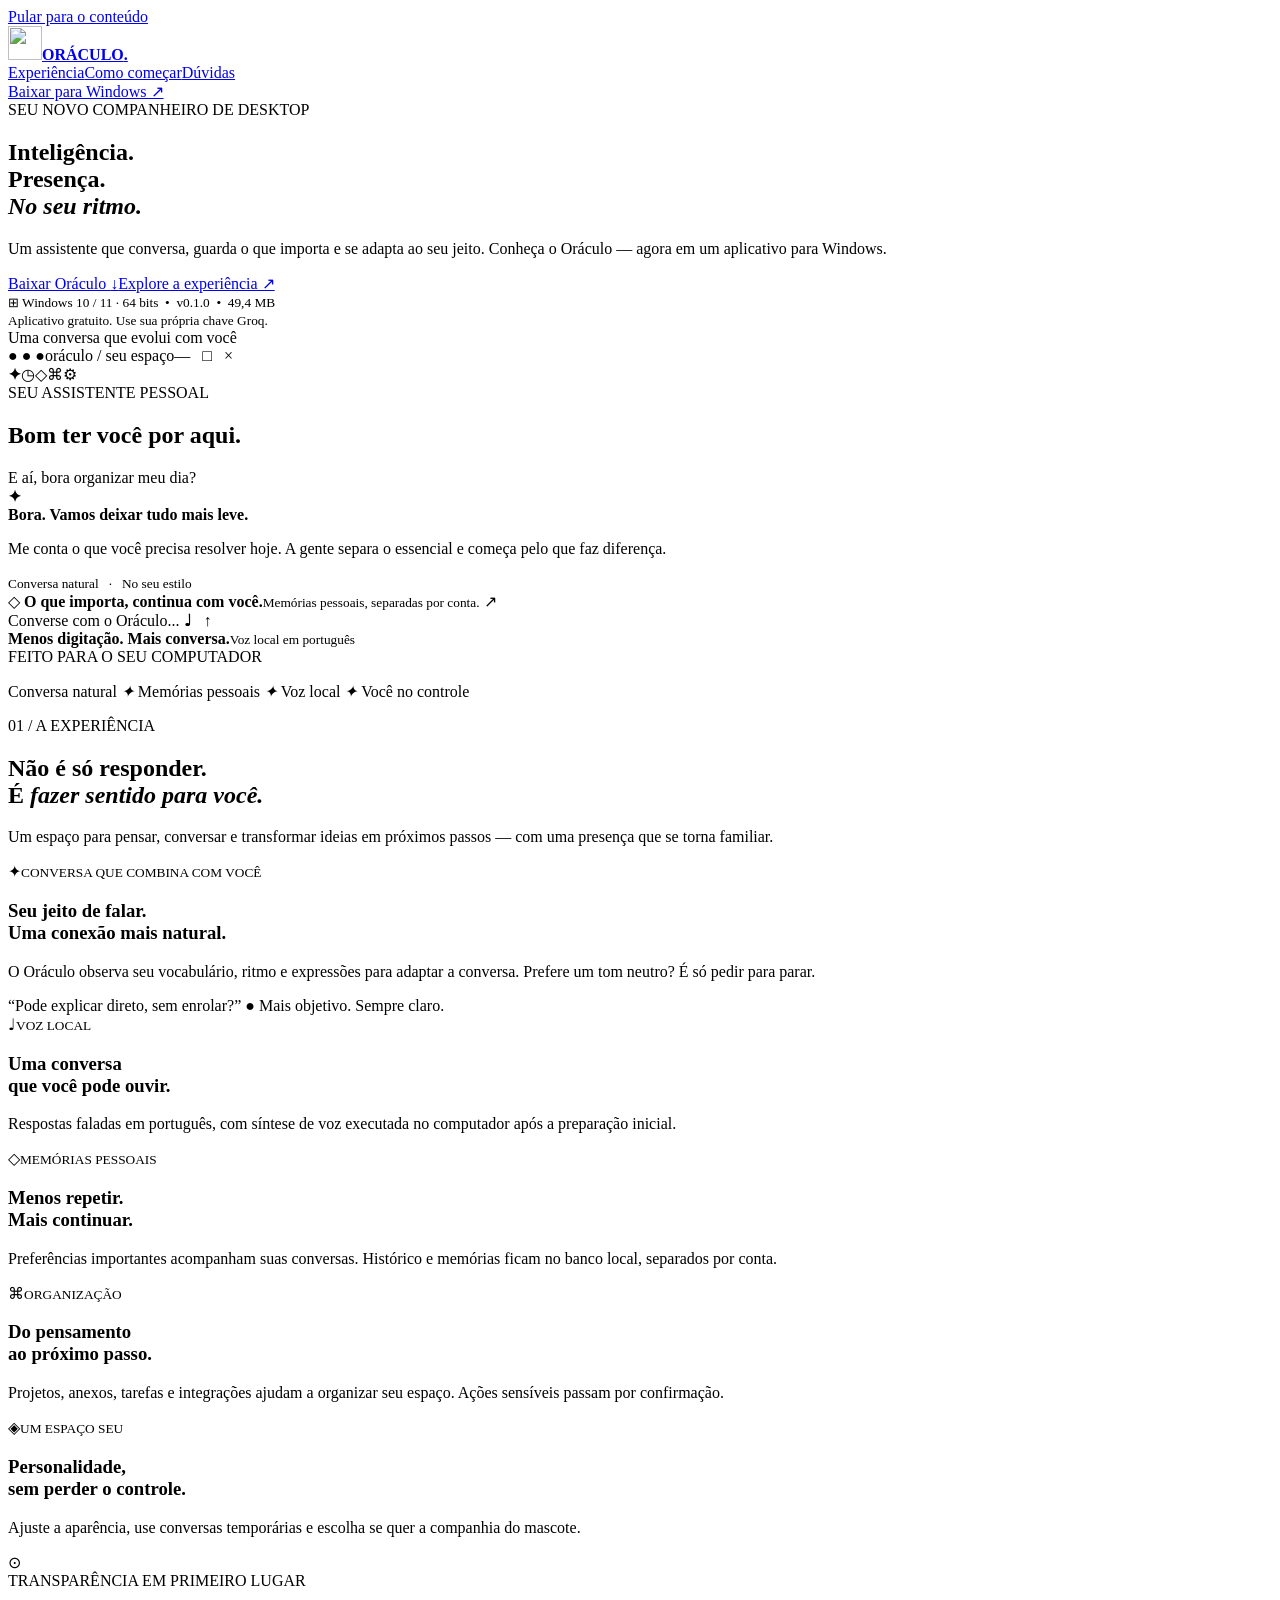
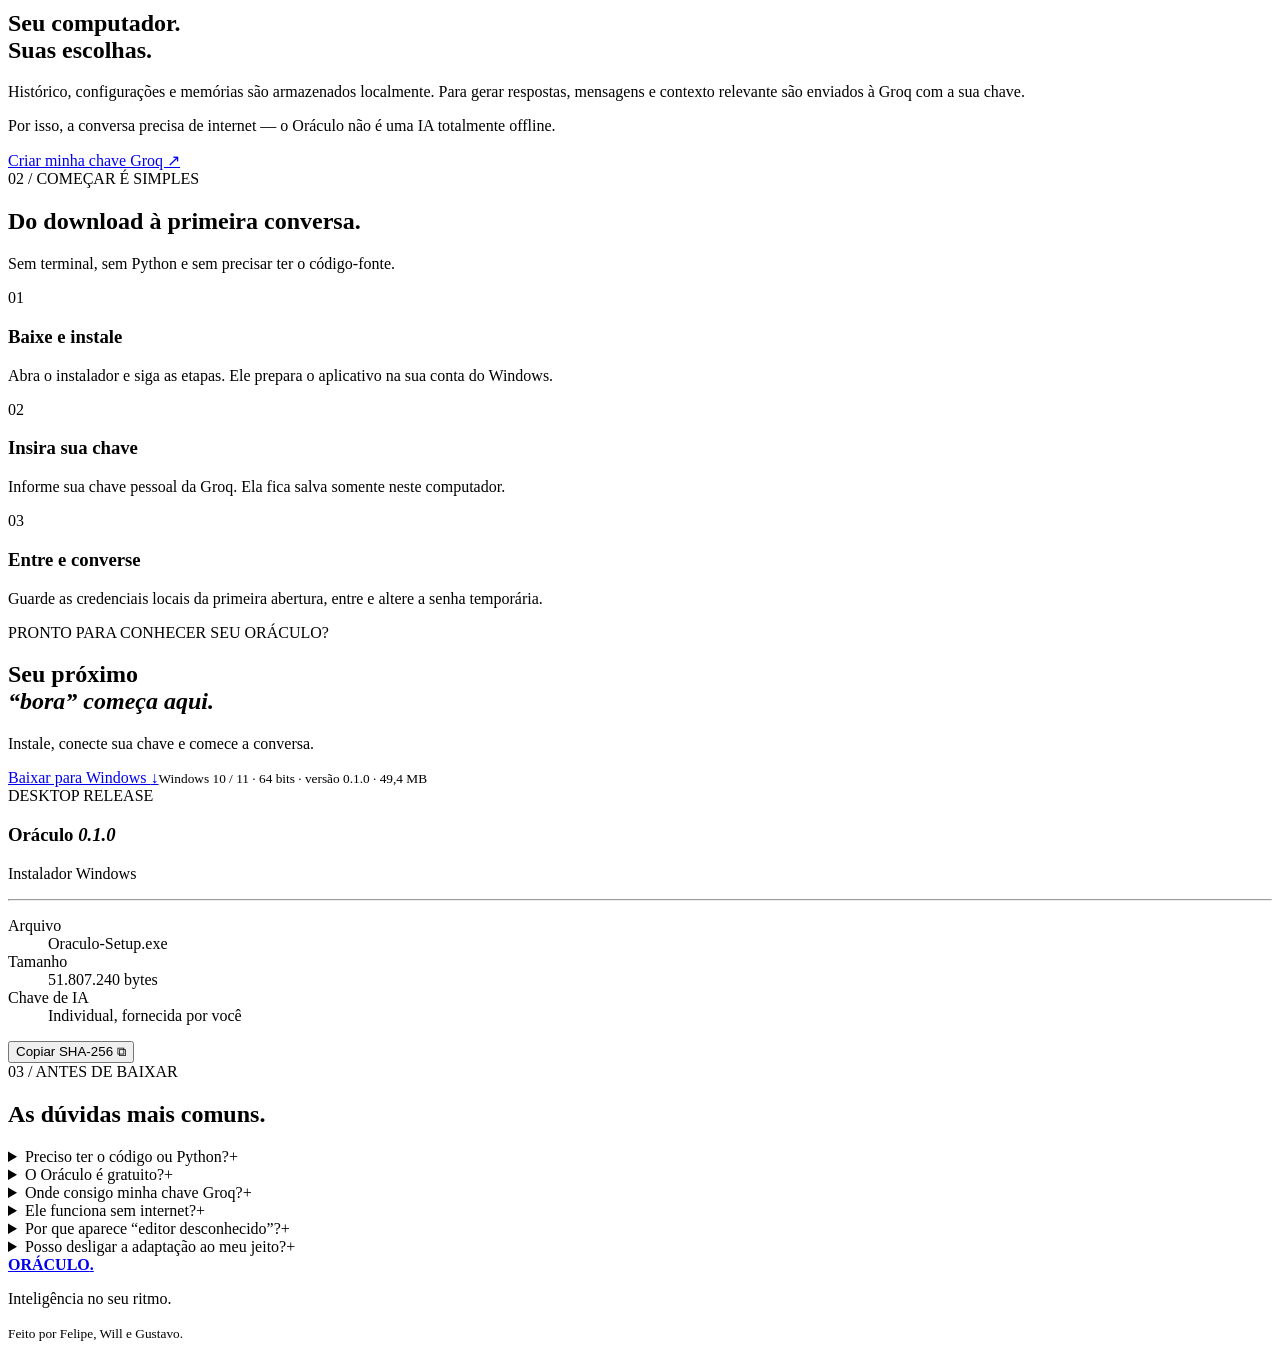
==== download-site/public/index.html @ 65388c35 "feat: adiciona instalador e site do Oráculo" ====
<!doctype html>
<html lang="pt-BR">
<head>
  <meta charset="utf-8"><meta name="viewport" content="width=device-width,initial-scale=1"><meta name="theme-color" content="#09080f">
  <meta name="description" content="Oráculo: seu assistente pessoal para Windows, com voz local, memórias e uma conversa que se adapta ao seu jeito.">
  <meta property="og:title" content="Oráculo — inteligência no seu ritmo"><meta property="og:description" content="Um assistente pessoal para Windows. Conversa, voz e memória em uma experiência feita para você."><meta property="og:type" content="website">
  <title>Oráculo — inteligência no seu ritmo</title>
  <link rel="icon" type="image/svg+xml" href="/mark.svg"><link rel="preconnect" href="https://fonts.googleapis.com"><link rel="preconnect" href="https://fonts.gstatic.com" crossorigin>
  <link href="https://fonts.googleapis.com/css2?family=DM+Sans:wght@400;500;600;700&family=Outfit:wght@400;500;600;700&display=swap" rel="stylesheet"><link rel="stylesheet" href="/styles.css"><link rel="stylesheet" href="/more.css"><script src="/app.js" defer></script>
</head>
<body>
  <a class="skip" href="#conteudo">Pular para o conteúdo</a>
  <header><a class="brand" href="/"><img src="/mark.svg" alt="" width="34" height="34"><b>ORÁCULO<span>.</span></b></a><nav><a href="#experiencia">Experiência</a><a href="#comecar">Como começar</a><a href="#duvidas">Dúvidas</a></nav><a class="top-download" href="#download">Baixar para Windows ↗</a></header>
  <main id="conteudo">
    <section class="hero shell">
      <div class="hero-copy"><div class="eyebrow"><i></i>SEU NOVO COMPANHEIRO DE DESKTOP</div><h1>Inteligência.<br>Presença.<br><em>No seu ritmo.</em></h1><p>Um assistente que conversa, guarda o que importa e se adapta ao seu jeito. Conheça o Oráculo — agora em um aplicativo para Windows.</p><div class="actions"><a class="button" href="/downloads/Oraculo-Setup.exe" download>Baixar Oráculo <b>↓</b></a><a href="#experiencia">Explore a experiência ↗</a></div><small>⊞ Windows 10 / 11 · 64 bits &nbsp;•&nbsp; v0.1.0 &nbsp;•&nbsp; 49,4 MB<br>Aplicativo gratuito. Use sua própria chave Groq.</small></div>
      <div class="visual">
        <div class="float-label"><i></i>Uma conversa que evolui com você</div>
        <div class="app">
          <div class="window"><span class="dots">● ● ●</span><span>oráculo / seu espaço</span><span>— &nbsp; □ &nbsp; ×</span></div>
          <div class="app-body"><aside><img src="/mark.svg" alt=""><b>✦</b><span>◷</span><span>◇</span><span>⌘</span><span>⚙</span></aside><div class="chat"><div class="chat-title"><span>SEU ASSISTENTE PESSOAL</span><h2>Bom ter você por aqui.</h2></div><div class="user-msg">E aí, bora organizar meu dia?</div><div class="answer"><b>✦</b><div><strong>Bora. Vamos deixar tudo mais leve.</strong><p>Me conta o que você precisa resolver hoje. A gente separa o essencial e começa pelo que faz diferença.</p><small>Conversa natural &nbsp; · &nbsp; No seu estilo</small></div></div><div class="memory">◇ <span><b>O que importa, continua com você.</b><small>Memórias pessoais, separadas por conta.</small></span> ↗</div><div class="input">Converse com o Oráculo... <b>♩ &nbsp; ↑</b></div></div></div>
        </div>
        <div class="voice"><span class="bars"><i></i><i></i><i></i><i></i><i></i></span><span><b>Menos digitação. Mais conversa.</b><small>Voz local em português</small></span></div>
      </div>
    </section>
    <div class="ticker shell"><span>FEITO PARA O SEU COMPUTADOR</span><p>Conversa natural <i>✦</i> Memórias pessoais <i>✦</i> Voz local <i>✦</i> Você no controle</p></div>
    <section class="shell section" id="experiencia"><div class="heading reveal"><div class="eyebrow dim">01 / A EXPERIÊNCIA</div><h2>Não é só responder.<br>É <em>fazer sentido para você.</em></h2><p>Um espaço para pensar, conversar e transformar ideias em próximos passos — com uma presença que se torna familiar.</p></div>
      <div class="cards">
        <article class="wide reveal"><span class="icon">✦</span><small>CONVERSA QUE COMBINA COM VOCÊ</small><h3>Seu jeito de falar.<br>Uma conexão mais natural.</h3><p>O Oráculo observa seu vocabulário, ritmo e expressões para adaptar a conversa. Prefere um tom neutro? É só pedir para parar.</p><div class="demo">“Pode explicar direto, sem enrolar?” <span>● Mais objetivo. Sempre claro.</span></div></article>
        <article class="reveal"><span class="icon cyan">♩</span><small>VOZ LOCAL</small><h3>Uma conversa<br>que você pode ouvir.</h3><p>Respostas faladas em português, com síntese de voz executada no computador após a preparação inicial.</p><div class="wave"><i></i><i></i><i></i><i></i><i></i><i></i><i></i><i></i></div></article>
        <article class="reveal"><span class="icon">◇</span><small>MEMÓRIAS PESSOAIS</small><h3>Menos repetir.<br>Mais continuar.</h3><p>Preferências importantes acompanham suas conversas. Histórico e memórias ficam no banco local, separados por conta.</p></article>
        <article class="reveal"><span class="icon cyan">⌘</span><small>ORGANIZAÇÃO</small><h3>Do pensamento<br>ao próximo passo.</h3><p>Projetos, anexos, tarefas e integrações ajudam a organizar seu espaço. Ações sensíveis passam por confirmação.</p></article>
        <article class="reveal"><span class="icon">◈</span><small>UM ESPAÇO SEU</small><h3>Personalidade,<br>sem perder o controle.</h3><p>Ajuste a aparência, use conversas temporárias e escolha se quer a companhia do mascote.</p></article>
      </div>
    </section>
    <section class="control shell reveal"><span class="control-icon">⊙</span><div><div class="eyebrow dim">TRANSPARÊNCIA EM PRIMEIRO LUGAR</div><h2>Seu computador.<br>Suas escolhas.</h2></div><div><p>Histórico, configurações e memórias são armazenados localmente. Para gerar respostas, mensagens e contexto relevante são enviados à Groq com a sua chave.</p><p>Por isso, a conversa precisa de internet — o Oráculo não é uma IA totalmente offline.</p><a href="https://console.groq.com/keys" target="_blank" rel="noopener">Criar minha chave Groq ↗</a></div></section>
    <section class="shell section" id="comecar"><div class="heading reveal"><div class="eyebrow dim">02 / COMEÇAR É SIMPLES</div><h2>Do download à primeira conversa.</h2><p>Sem terminal, sem Python e sem precisar ter o código-fonte.</p></div><div class="steps"><article class="reveal"><span>01</span><h3>Baixe e instale</h3><p>Abra o instalador e siga as etapas. Ele prepara o aplicativo na sua conta do Windows.</p></article><article class="reveal"><span>02</span><h3>Insira sua chave</h3><p>Informe sua chave pessoal da Groq. Ela fica salva somente neste computador.</p></article><article class="reveal"><span>03</span><h3>Entre e converse</h3><p>Guarde as credenciais locais da primeira abertura, entre e altere a senha temporária.</p></article></div></section>
    <section class="download shell reveal" id="download"><div><div class="eyebrow">PRONTO PARA CONHECER SEU ORÁCULO?</div><h2>Seu próximo<br><em>“bora” começa aqui.</em></h2><p>Instale, conecte sua chave e comece a conversa.</p><a class="button" href="/downloads/Oraculo-Setup.exe" download>Baixar para Windows <b>↓</b></a><small>Windows 10 / 11 · 64 bits · versão 0.1.0 · 49,4 MB</small></div><div class="release"><div><img src="/mark.svg" alt=""><span>DESKTOP RELEASE</span></div><h3>Oráculo <i>0.1.0</i></h3><p>Instalador Windows</p><hr><dl><div><dt>Arquivo</dt><dd>Oraculo-Setup.exe</dd></div><div><dt>Tamanho</dt><dd>51.807.240 bytes</dd></div><div><dt>Chave de IA</dt><dd>Individual, fornecida por você</dd></div></dl><button id="copy-hash">Copiar SHA-256 <span>⧉</span></button><output id="copy-status"></output></div></section>
    <section class="faq shell section" id="duvidas"><div class="heading reveal"><div class="eyebrow dim">03 / ANTES DE BAIXAR</div><h2>As dúvidas mais comuns.</h2></div><div class="faq-list reveal">
      <details><summary>Preciso ter o código ou Python?<span>+</span></summary><p>Não. O instalador inclui o aplicativo e as bibliotecas. Você precisa de Windows 10 ou 11 de 64 bits, WebView2 e uma chave pessoal da Groq.</p></details>
      <details><summary>O Oráculo é gratuito?<span>+</span></summary><p>O aplicativo é gratuito. Cotas e eventual cobrança da API dependem da Groq e da sua conta. O instalador não inclui uma chave compartilhada.</p></details>
      <details><summary>Onde consigo minha chave Groq?<span>+</span></summary><p>Crie em <a href="https://console.groq.com/keys" target="_blank" rel="noopener">console.groq.com/keys</a> e informe-a na primeira abertura. Nunca compartilhe a chave.</p></details>
      <details><summary>Ele funciona sem internet?<span>+</span></summary><p>As respostas da IA precisam de internet. Histórico e memórias são locais; a síntese de voz roda no computador depois do download dos modelos.</p></details>
      <details><summary>Por que aparece “editor desconhecido”?<span>+</span></summary><p>Esta versão ainda não tem assinatura digital. Confirme a origem do arquivo e compare o SHA-256 exibido nesta página.</p></details>
      <details><summary>Posso desligar a adaptação ao meu jeito?<span>+</span></summary><p>Sim. Peça para parar e o Oráculo usará um tom neutro até que você solicite a adaptação novamente.</p></details>
    </div></section>
  </main>
  <footer class="shell"><a class="brand" href="/"><img src="/mark.svg" alt=""><b>ORÁCULO<span>.</span></b></a><p>Inteligência no seu ritmo.</p><small>Feito por Felipe, Will e Gustavo.</small></footer>
</body></html>
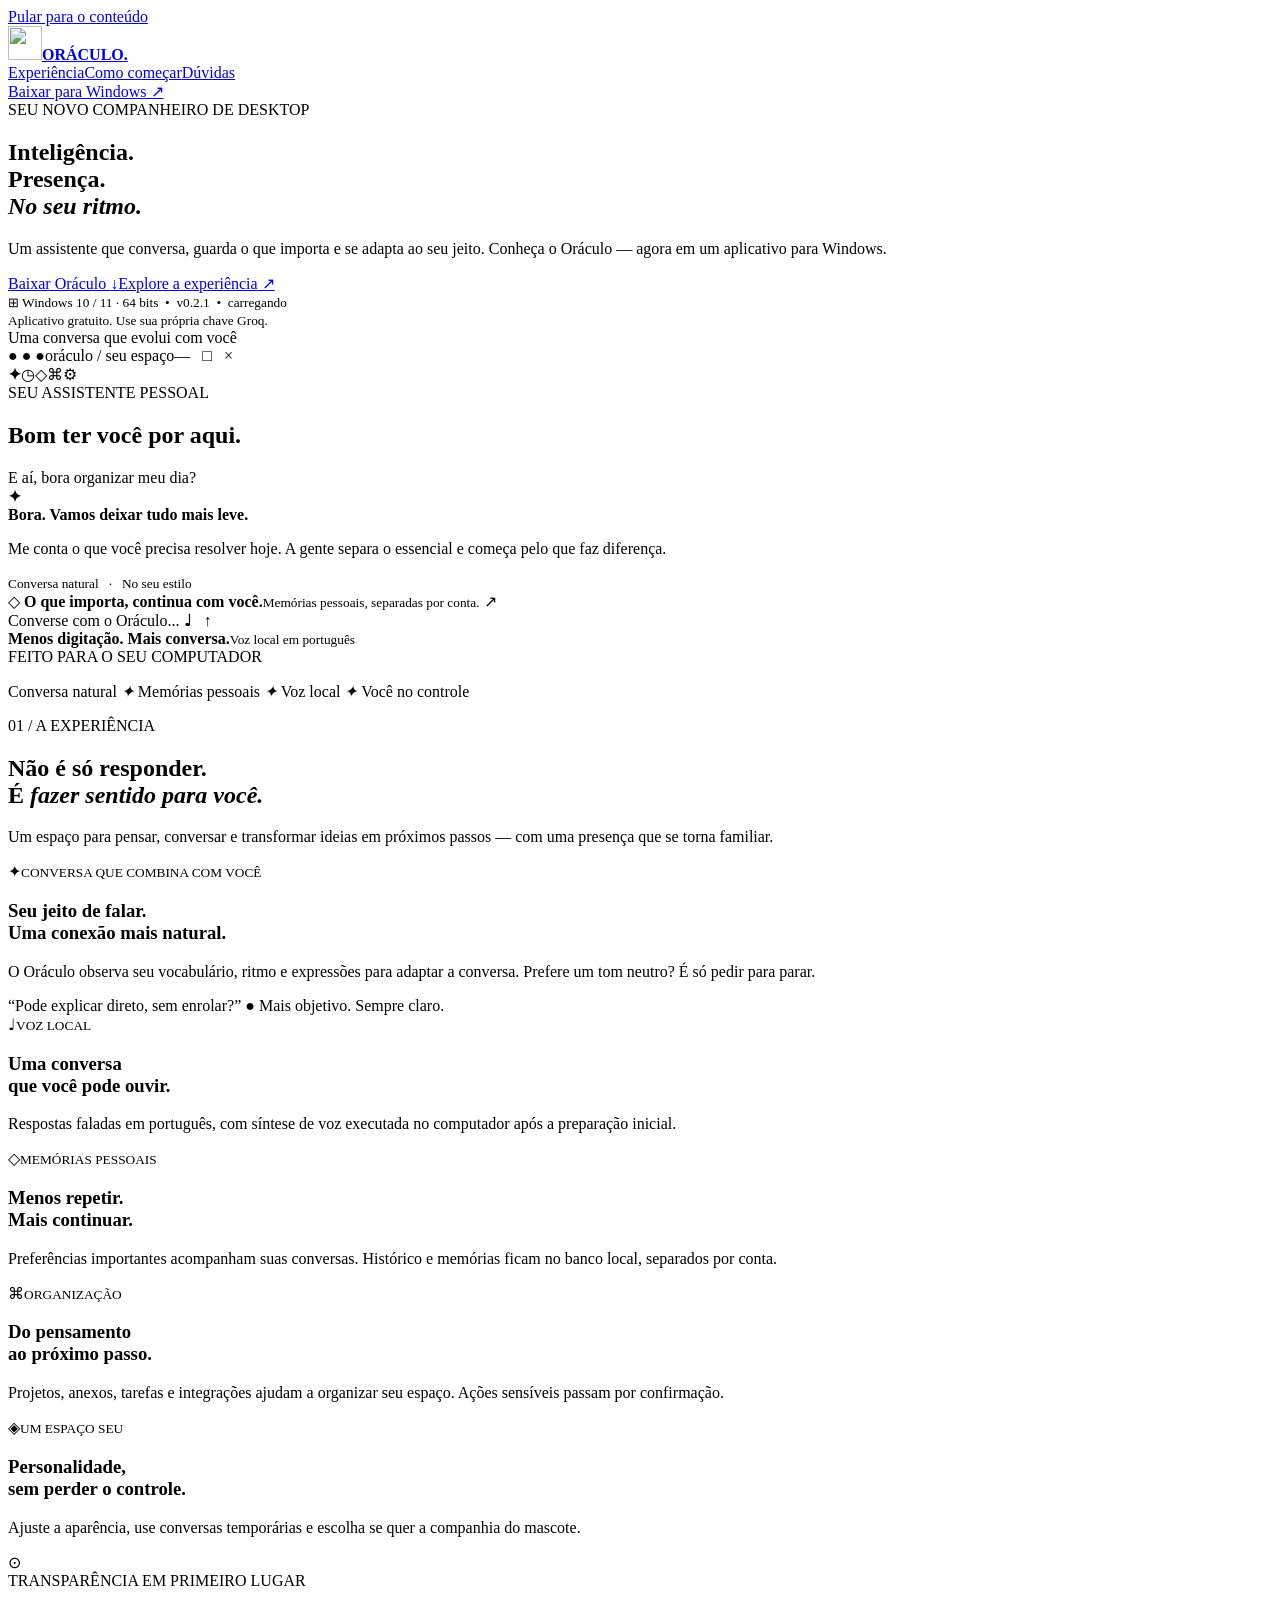
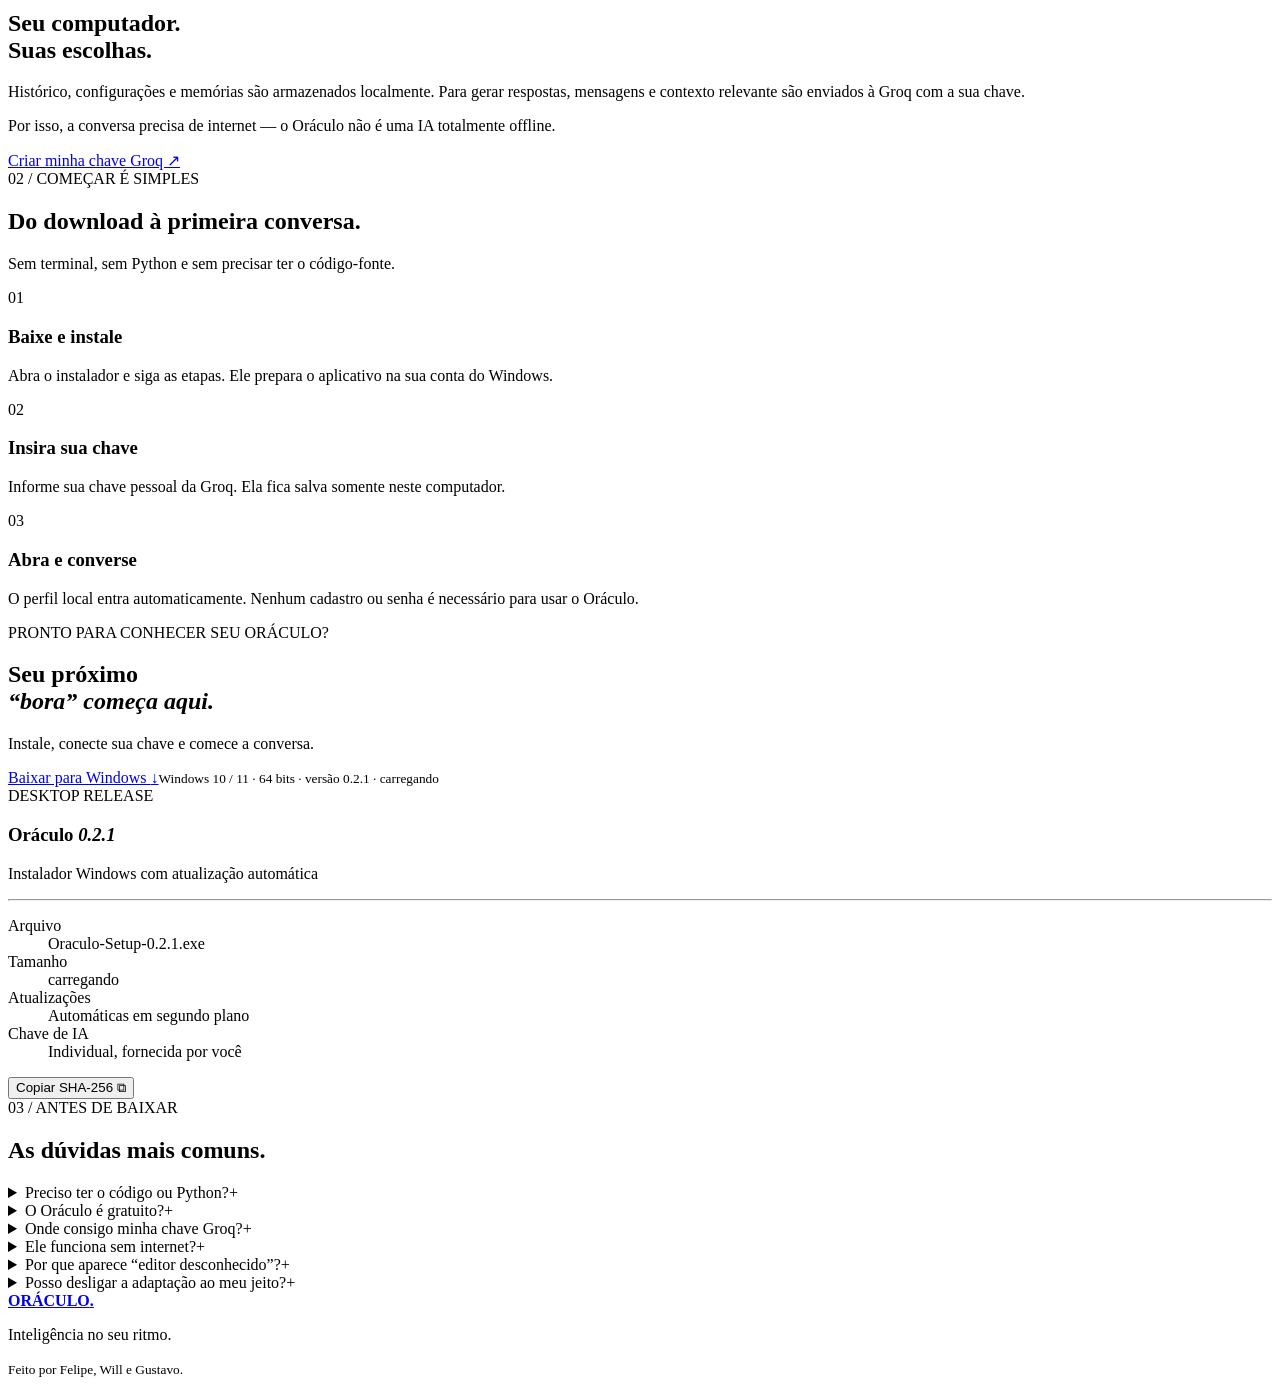
==== commit 12e2f2a5: "feat: adiciona atualização automática e acesso local ao Oráculo" ====
--- a/download-site/public/index.html
+++ b/download-site/public/index.html
@@ -13,7 +13,7 @@
   <header><a class="brand" href="/"><img src="/mark.svg" alt="" width="34" height="34"><b>ORÁCULO<span>.</span></b></a><nav><a href="#experiencia">Experiência</a><a href="#comecar">Como começar</a><a href="#duvidas">Dúvidas</a></nav><a class="top-download" href="#download">Baixar para Windows ↗</a></header>
   <main id="conteudo">
     <section class="hero shell">
-      <div class="hero-copy"><div class="eyebrow"><i></i>SEU NOVO COMPANHEIRO DE DESKTOP</div><h1>Inteligência.<br>Presença.<br><em>No seu ritmo.</em></h1><p>Um assistente que conversa, guarda o que importa e se adapta ao seu jeito. Conheça o Oráculo — agora em um aplicativo para Windows.</p><div class="actions"><a class="button" href="/downloads/Oraculo-Setup.exe" download>Baixar Oráculo <b>↓</b></a><a href="#experiencia">Explore a experiência ↗</a></div><small>⊞ Windows 10 / 11 · 64 bits &nbsp;•&nbsp; v0.1.0 &nbsp;•&nbsp; 49,4 MB<br>Aplicativo gratuito. Use sua própria chave Groq.</small></div>
+      <div class="hero-copy"><div class="eyebrow"><i></i>SEU NOVO COMPANHEIRO DE DESKTOP</div><h1>Inteligência.<br>Presença.<br><em>No seu ritmo.</em></h1><p>Um assistente que conversa, guarda o que importa e se adapta ao seu jeito. Conheça o Oráculo — agora em um aplicativo para Windows.</p><div class="actions"><a class="button" data-download href="/downloads/Oraculo-Setup-0.2.1.exe" download>Baixar Oráculo <b>↓</b></a><a href="#experiencia">Explore a experiência ↗</a></div><small>⊞ Windows 10 / 11 · 64 bits &nbsp;•&nbsp; v<span data-version>0.2.1</span> &nbsp;•&nbsp; <span data-size>carregando</span><br>Aplicativo gratuito. Use sua própria chave Groq.</small></div>
       <div class="visual">
         <div class="float-label"><i></i>Uma conversa que evolui com você</div>
         <div class="app">
@@ -34,8 +34,8 @@
       </div>
     </section>
     <section class="control shell reveal"><span class="control-icon">⊙</span><div><div class="eyebrow dim">TRANSPARÊNCIA EM PRIMEIRO LUGAR</div><h2>Seu computador.<br>Suas escolhas.</h2></div><div><p>Histórico, configurações e memórias são armazenados localmente. Para gerar respostas, mensagens e contexto relevante são enviados à Groq com a sua chave.</p><p>Por isso, a conversa precisa de internet — o Oráculo não é uma IA totalmente offline.</p><a href="https://console.groq.com/keys" target="_blank" rel="noopener">Criar minha chave Groq ↗</a></div></section>
-    <section class="shell section" id="comecar"><div class="heading reveal"><div class="eyebrow dim">02 / COMEÇAR É SIMPLES</div><h2>Do download à primeira conversa.</h2><p>Sem terminal, sem Python e sem precisar ter o código-fonte.</p></div><div class="steps"><article class="reveal"><span>01</span><h3>Baixe e instale</h3><p>Abra o instalador e siga as etapas. Ele prepara o aplicativo na sua conta do Windows.</p></article><article class="reveal"><span>02</span><h3>Insira sua chave</h3><p>Informe sua chave pessoal da Groq. Ela fica salva somente neste computador.</p></article><article class="reveal"><span>03</span><h3>Entre e converse</h3><p>Guarde as credenciais locais da primeira abertura, entre e altere a senha temporária.</p></article></div></section>
-    <section class="download shell reveal" id="download"><div><div class="eyebrow">PRONTO PARA CONHECER SEU ORÁCULO?</div><h2>Seu próximo<br><em>“bora” começa aqui.</em></h2><p>Instale, conecte sua chave e comece a conversa.</p><a class="button" href="/downloads/Oraculo-Setup.exe" download>Baixar para Windows <b>↓</b></a><small>Windows 10 / 11 · 64 bits · versão 0.1.0 · 49,4 MB</small></div><div class="release"><div><img src="/mark.svg" alt=""><span>DESKTOP RELEASE</span></div><h3>Oráculo <i>0.1.0</i></h3><p>Instalador Windows</p><hr><dl><div><dt>Arquivo</dt><dd>Oraculo-Setup.exe</dd></div><div><dt>Tamanho</dt><dd>51.807.240 bytes</dd></div><div><dt>Chave de IA</dt><dd>Individual, fornecida por você</dd></div></dl><button id="copy-hash">Copiar SHA-256 <span>⧉</span></button><output id="copy-status"></output></div></section>
+    <section class="shell section" id="comecar"><div class="heading reveal"><div class="eyebrow dim">02 / COMEÇAR É SIMPLES</div><h2>Do download à primeira conversa.</h2><p>Sem terminal, sem Python e sem precisar ter o código-fonte.</p></div><div class="steps"><article class="reveal"><span>01</span><h3>Baixe e instale</h3><p>Abra o instalador e siga as etapas. Ele prepara o aplicativo na sua conta do Windows.</p></article><article class="reveal"><span>02</span><h3>Insira sua chave</h3><p>Informe sua chave pessoal da Groq. Ela fica salva somente neste computador.</p></article><article class="reveal"><span>03</span><h3>Abra e converse</h3><p>O perfil local entra automaticamente. Nenhum cadastro ou senha é necessário para usar o Oráculo.</p></article></div></section>
+    <section class="download shell reveal" id="download"><div><div class="eyebrow">PRONTO PARA CONHECER SEU ORÁCULO?</div><h2>Seu próximo<br><em>“bora” começa aqui.</em></h2><p>Instale, conecte sua chave e comece a conversa.</p><a class="button" data-download href="/downloads/Oraculo-Setup-0.2.1.exe" download>Baixar para Windows <b>↓</b></a><small>Windows 10 / 11 · 64 bits · versão <span data-version>0.2.1</span> · <span data-size>carregando</span></small></div><div class="release"><div><img src="/mark.svg" alt=""><span>DESKTOP RELEASE</span></div><h3>Oráculo <i data-version>0.2.1</i></h3><p>Instalador Windows com atualização automática</p><hr><dl><div><dt>Arquivo</dt><dd data-file>Oraculo-Setup-0.2.1.exe</dd></div><div><dt>Tamanho</dt><dd data-size>carregando</dd></div><div><dt>Atualizações</dt><dd>Automáticas em segundo plano</dd></div><div><dt>Chave de IA</dt><dd>Individual, fornecida por você</dd></div></dl><button id="copy-hash">Copiar SHA-256 <span>⧉</span></button><output id="copy-status"></output></div></section>
     <section class="faq shell section" id="duvidas"><div class="heading reveal"><div class="eyebrow dim">03 / ANTES DE BAIXAR</div><h2>As dúvidas mais comuns.</h2></div><div class="faq-list reveal">
       <details><summary>Preciso ter o código ou Python?<span>+</span></summary><p>Não. O instalador inclui o aplicativo e as bibliotecas. Você precisa de Windows 10 ou 11 de 64 bits, WebView2 e uma chave pessoal da Groq.</p></details>
       <details><summary>O Oráculo é gratuito?<span>+</span></summary><p>O aplicativo é gratuito. Cotas e eventual cobrança da API dependem da Groq e da sua conta. O instalador não inclui uma chave compartilhada.</p></details>
